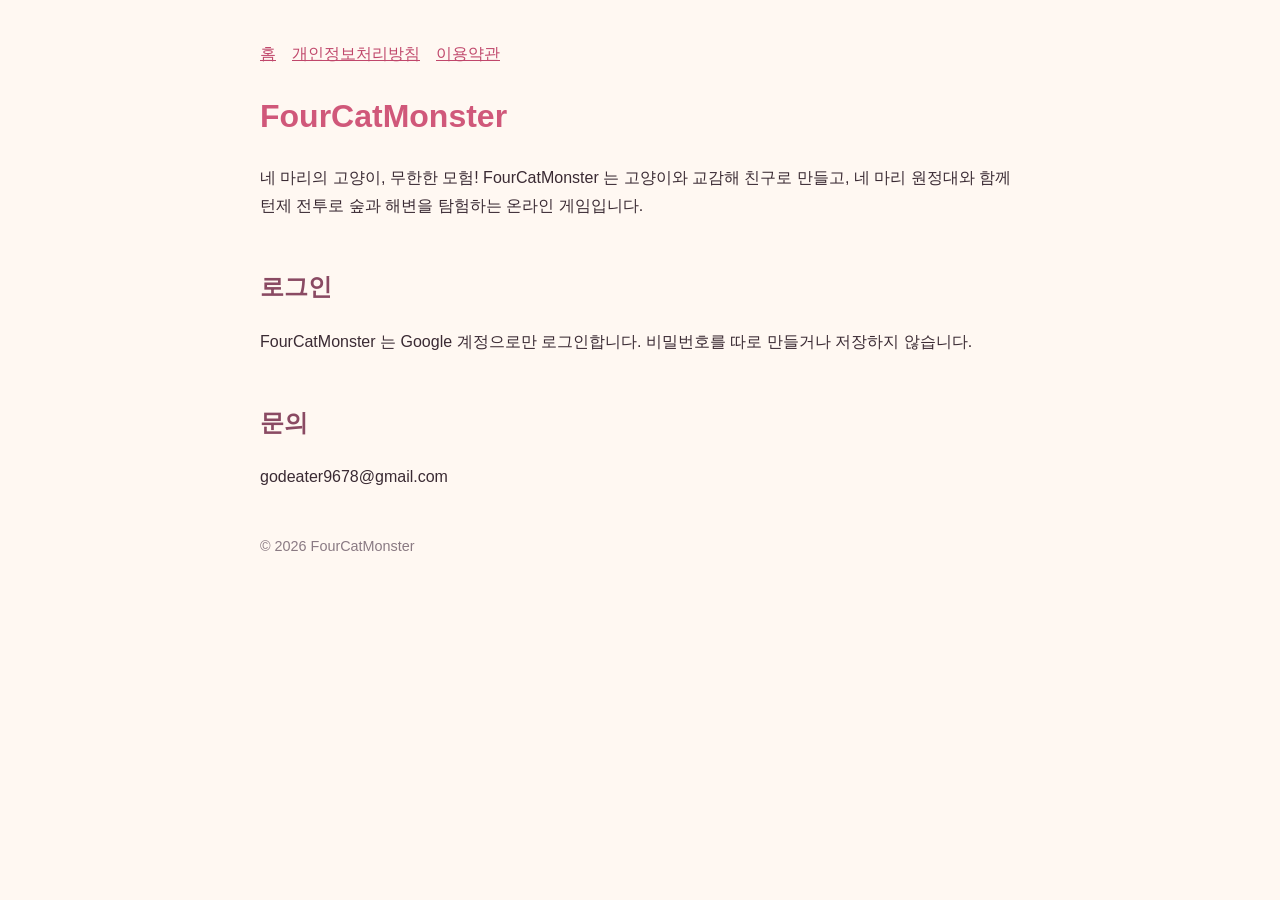
==== index.html @ 0d2d070c "FourCatMonster site: home, privacy policy, terms" ====
<!doctype html>
<html lang="ko">
<head><meta charset="utf-8"><meta name="viewport" content="width=device-width,initial-scale=1">
<title>FourCatMonster</title><link rel="stylesheet" href="style.css"></head>
<body>
<nav><a href="./">홈</a><a href="privacy.html">개인정보처리방침</a><a href="terms.html">이용약관</a></nav>
<h1>FourCatMonster</h1>
<p>네 마리의 고양이, 무한한 모험! FourCatMonster 는 고양이와 교감해 친구로 만들고, 네 마리 원정대와 함께 턴제 전투로 숲과 해변을 탐험하는 온라인 게임입니다.</p>
<h2>로그인</h2>
<p>FourCatMonster 는 Google 계정으로만 로그인합니다. 비밀번호를 따로 만들거나 저장하지 않습니다.</p>
<h2>문의</h2>
<p>godeater9678@gmail.com</p>
<footer>© 2026 FourCatMonster</footer>
</body></html>
---- style.css ----
body { font-family: -apple-system, "Apple SD Gothic Neo", "Noto Sans KR", sans-serif; max-width: 760px; margin: 40px auto; padding: 0 20px; color: #3a2a33; background: #fff8f2; line-height: 1.7; }
h1 { color: #d0587a; }
h2 { color: #8a4a63; margin-top: 2em; }
a { color: #c0476b; }
nav a { margin-right: 16px; }
footer { margin-top: 3em; font-size: 0.9em; color: #8a7a83; }
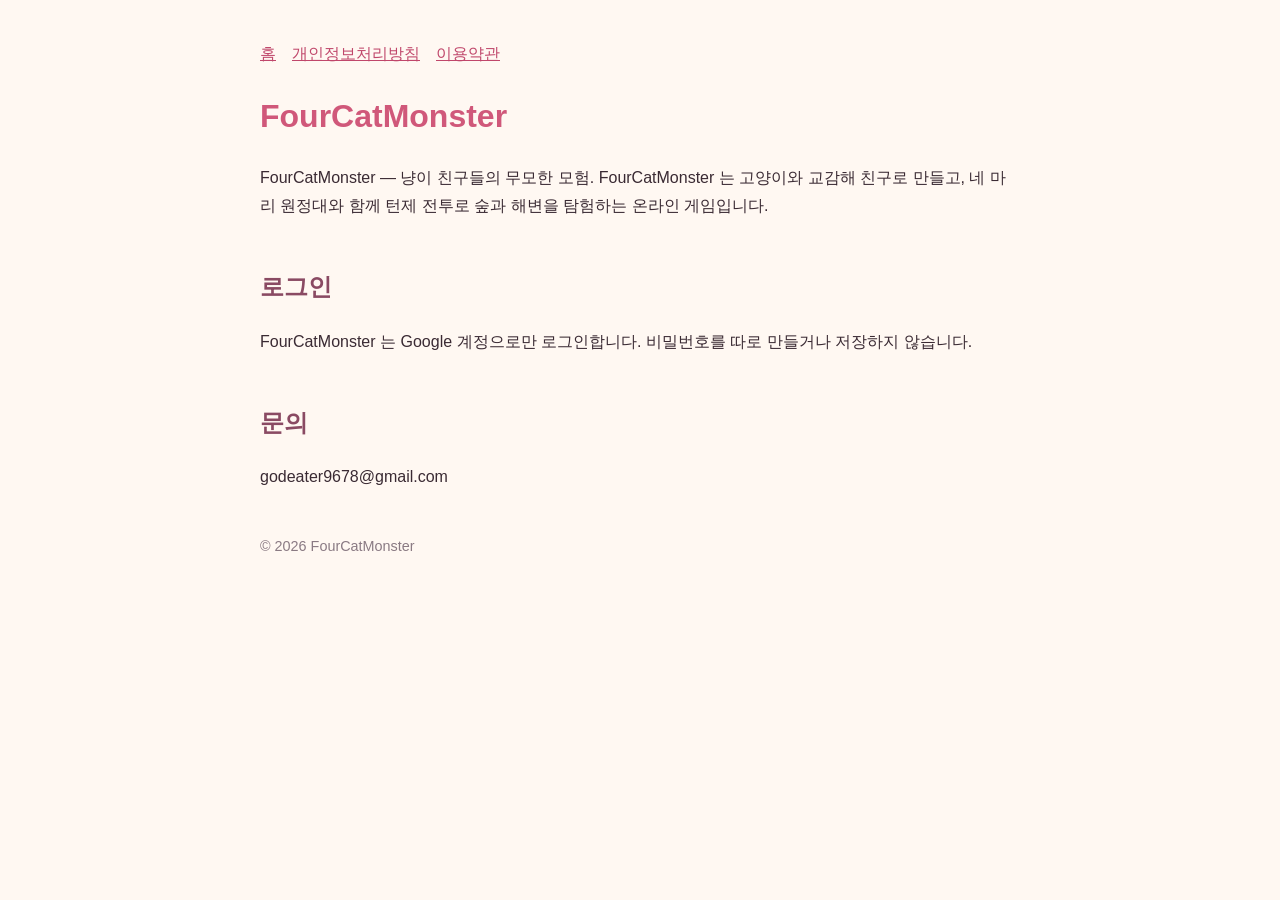
==== commit 645144f0: "게임 이름 표기 FourCatMonster · 부제 '냥이 친구들의 무모한 모험' (한글 음차 금지) Co-Authored-By: Claude Opus 5.5 (1M context" ====
--- a/index.html
+++ b/index.html
@@ -5,7 +5,7 @@
 <body>
 <nav><a href="./">홈</a><a href="privacy.html">개인정보처리방침</a><a href="terms.html">이용약관</a></nav>
 <h1>FourCatMonster</h1>
-<p>네 마리의 고양이, 무한한 모험! FourCatMonster 는 고양이와 교감해 친구로 만들고, 네 마리 원정대와 함께 턴제 전투로 숲과 해변을 탐험하는 온라인 게임입니다.</p>
+<p>FourCatMonster — 냥이 친구들의 무모한 모험. FourCatMonster 는 고양이와 교감해 친구로 만들고, 네 마리 원정대와 함께 턴제 전투로 숲과 해변을 탐험하는 온라인 게임입니다.</p>
 <h2>로그인</h2>
 <p>FourCatMonster 는 Google 계정으로만 로그인합니다. 비밀번호를 따로 만들거나 저장하지 않습니다.</p>
 <h2>문의</h2>
